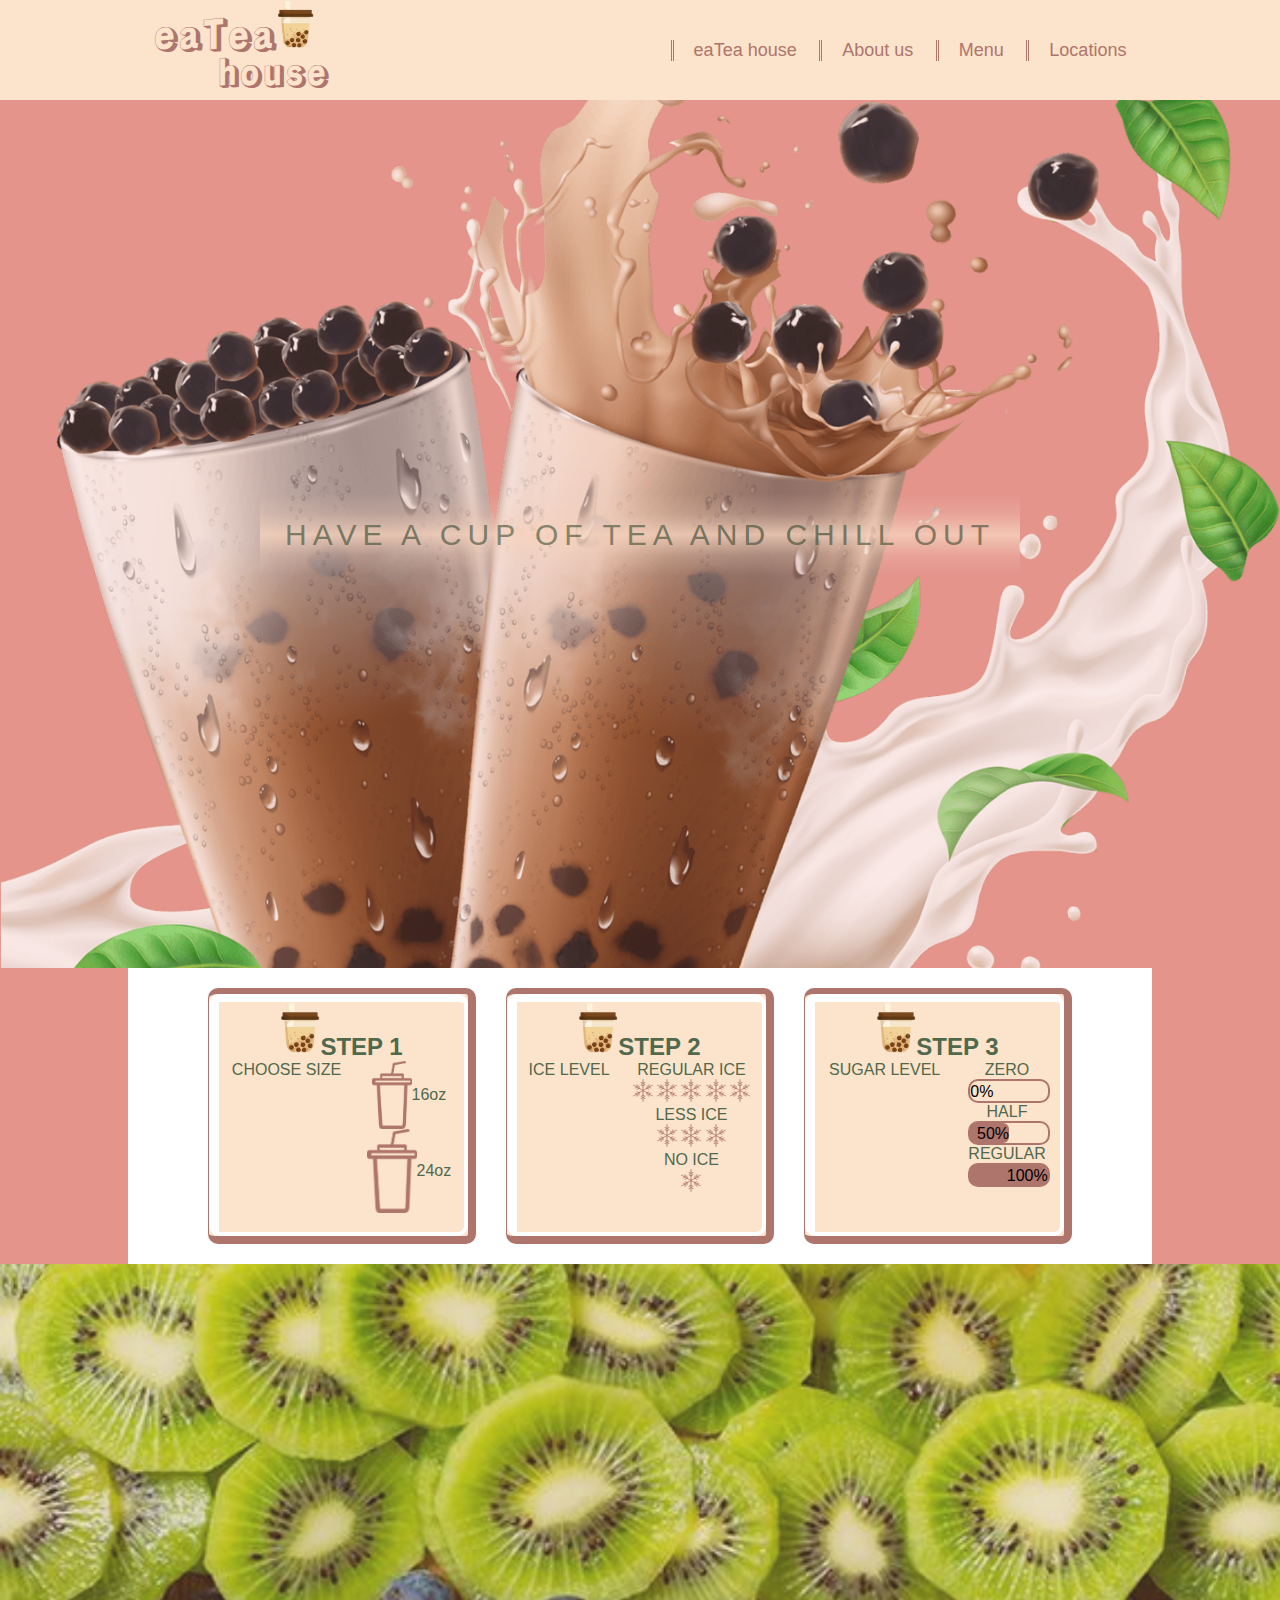
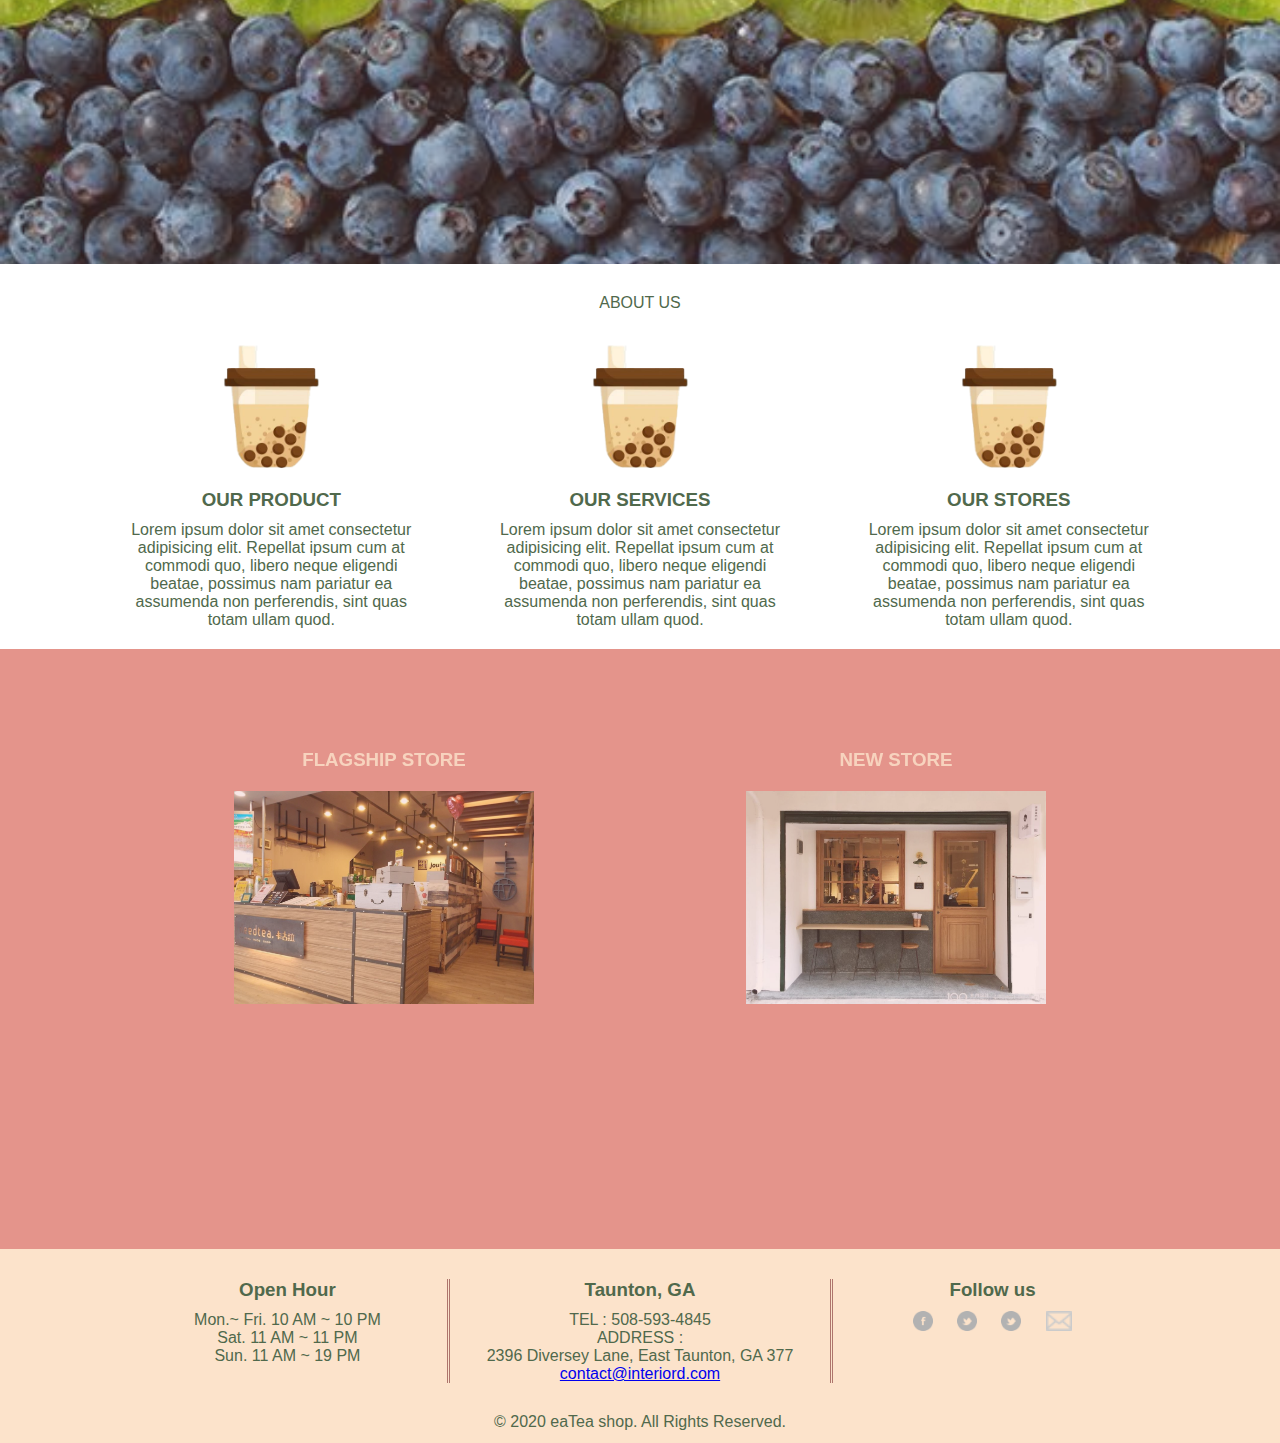
==== landing.html @ e385536c "relace index page with landing page" ====
<!DOCTYPE html>
<html lang="en">
<head>
    <meta charset="UTF-8">
    <meta http-equiv="X-UA-Compatible" content="IE=edge">
    <meta name="viewport" content="width=device-width, initial-scale=1.0">

    <link rel="stylesheet" href="assets/css/landing.css">

    <link rel="preconnect" href="https://fonts.googleapis.com">
    <link rel="preconnect" href="https://fonts.gstatic.com" crossorigin>
    <link href="https://fonts.googleapis.com/css2?family=Rampart+One&display=swap" rel="stylesheet">

    <title>Document</title>
</head>
<body>
    <header>

        <!-- top bar -->
        <div class="top-bar">
            <nav>
                <ul class="top-left-logo">
                    <li><a class="logo-text-eaTea">eaTea<img class="logo-img" height="50px" src="assets/img/12.png"></a></li> 
                    <li class="top-left-logo-btm"><a href="" class="logo-text-house"> house </a></li> 
               
                </ul>
                <ul class="top-right-content">
                    
                    <li><a href="#locations-section">Locations</a></li>
                    <li><a href="menu.html">Menu</a></li>
                    <li><a href="#about-section">About us</a></li>
                    <li><a href="">eaTea house</a></li>
                </ul>
            </nav>
        </div>  


        <!-- slide bar -->
        <input type="checkbox" id="check">
        <label for="check">
            <i class="fas fa-bars" id="btn"><img src="assets/img/slideBar-button.png" height="40px"></i>
            <i class="fas fa-times" id="cancel"></i>
        </label>

        <div class="sidebar">
        
            <ul>
                <li><a href=""><i class="fas fa-qrcode"></i></a></li>
                <li><a href=""><i class="fas fa-qrcode"></i>eaTea House</a></li>
                <li><a href=""><i class="fas fa-qrcode"></i>About us</a></li>
                <li><a href=""><i class="fas fa-link"></i>Menu</a></li>
                <li><a href=""><i class="fas fa-link"></i>Specials</a></li>
                <li><a href=""><i class="fas fa-stream"></i>Locations</a></li> 
                <div> 
                    <a href="http://facebook.com" target="_blank"><img class="fb" height="20px" src="assets/img/fb.png"></a>
                    <a href="http://twitter.com" target="_blank"><img class="ti" height="20px" src="assets/img/ti.png"></a>
                    <a href="http://instagram.com" target="_blank"><img class="ig" height="20px" src="assets/img/ti.png"></a>
                    <a href="mailto:someone@yoursite.com" id="mymail"><img class="ig" height="20px" src="assets/img/mymail.png"></a>
                </div>        
            </ul>

        </div>       



    </header>



<!-- Parallax -->

    <!-- Parallax --><!--background pic 1-->
    <div class="pic1"  >
        <div class="texting">
            <span class="texborder">
                Have A Cup Of Tea And Chill Out
            </span>
        </div>
    </div>


    <!-- Parallax --> <!--3 steps -->
    <section class="section section-style2 procedure">
         <!-- step1 -->
         
         <div class="step step1 step-outer-border">
         <div class="step-inner-border">
            <h2><img src="assets/img/12.png" alt="" width="40px">STEP 1</h2>

            <div class="step-content">
                <div class="step1-left">                 
                 <p>CHOOSE SIZE</p> 
                </div>

                <div class="step1-right">
                    <div class="step-right-inside small-size">
                        <div class="stuff">
                            <img src="assets/img/drinkSize.png" alt="" width="40px">
                            <p>16oz</p>
                        </div>
                    </div>

                    <div class="step-right-inside bigger-size">
                        <div class="stuff">
                        <img src="assets/img/drinkSize.png" alt="" width="50px">
                        <p>24oz</p>
                    </div>
                    </div>

                   

                </div>

            </div>
        </div>
        </div>

        <!-- step2  -->
        <div class="step step2 step-outer-border">
        <div class="step-inner-border">
            <h2><img src="assets/img/12.png" alt="" width="40px">STEP 2</h2> 

            <div class="step-content">
                <div class="step-left">
               
                    <p>ICE LEVEL</p> 
                 </div>
 
                 <div class="step-right">
                     <div class="regular-ice">
                         
                         <p>REGULAR ICE</p>
                     </div>
                     <div class="regular-snowflacks">
                         <img src="assets/img/snowFlacks.png" alt="" width="20px">
                         <img src="assets/img/snowFlacks.png" alt="" width="20px">
                         <img src="assets/img/snowFlacks.png" alt="" width="20px">
                         <img src="assets/img/snowFlacks.png" alt="" width="20px">
                         <img src="assets/img/snowFlacks.png" alt="" width="20px">
                     </div>
 
                     <div class="less-ice">
                         <p>LESS ICE</p>
                     </div>
                     <div class="less-snowflacks">
                        <img src="assets/img/snowFlacks.png" alt="" width="20px">
                        <img src="assets/img/snowFlacks.png" alt="" width="20px">
                        <img src="assets/img/snowFlacks.png" alt="" width="20px">
                         
                     </div>
 
                     <div class="no-ice">
                        
                         <p>NO ICE</p>
                     </div>
                     <div class="less-snowflacks">
                        <img src="assets/img/snowFlacks.png" alt="" width="20px">
                      
                     </div>
 
                 </div>
            
            </div>
        </div>    
        </div>

         <!-- step3  -->
         <div class="step step3 step-outer-border">
         <div class="step-inner-border">
        
            <h2><img src="assets/img/12.png" alt="" width="40px">STEP 3</h2> 

            <div class="step-content">    
                <div class="step-left">
                
                    <p>SUGAR LEVEL</p> 
                </div>

                <div class="step-right">
                    <div class="zero-sugar">
                        
                        <p>ZERO</p>
                    </div>
                    <div class="zero-sugar">
                
                        <div class="progress">
                            <div class="percent" style="width: 0%;">0%</div>
                        </div>
                    </div>

                    <div class="half-sugar">
                        <p>HALF</p>
                    </div>
                    <div class="less-snowflacks">
                        <div class="progress">
                            <div class="percent" style="width: 50%;">50%</div>
                        </div>
                       
                        
                    </div>

                    <div class="regular-sugar">
                       
                        <p>REGULAR</p>
                    </div>
                    <div class="less-snowflacks">
                        <div class="progress">
                            <div class="percent" style="width: 100%;">100%</div>
                        </div>  
                     
                    </div>

                </div>

            
            </div> 
        </div> 
        </div>
        
    
    
    </section>


    <!-- Parallax --><!--background pic 3-->

    <div class="pic3">
        
        
    </div>


    <!-- Parallax --><!-- about-->    
    
    <section class="section section-about" id="about-section" >
        <p class="about-title">ABOUT US</p>
        <div class="about" >
           
            
            <div class="about-content about-product">
                <img src="assets/img/12.png" alt="" width="100px">
                <h3>OUR PRODUCT</h3>
                <p>Lorem ipsum dolor sit amet consectetur adipisicing elit. Repellat ipsum cum at commodi quo, libero neque eligendi beatae, possimus nam pariatur ea assumenda non perferendis, sint quas totam ullam quod.</p>
            </div>

            <div class="about-content about-service">
                <img src="assets/img/12.png" alt="" width="100px">
                <h3>OUR SERVICES</h3>
                <p>Lorem ipsum dolor sit amet consectetur adipisicing elit. Repellat ipsum cum at commodi quo, libero neque eligendi beatae, possimus nam pariatur ea assumenda non perferendis, sint quas totam ullam quod.</p>
            </div>

            <div class="about-content about-store">
                <img src="assets/img/12.png" alt="" width="100px">
                <h3>OUR STORES</h3>
                <p>Lorem ipsum dolor sit amet consectetur adipisicing elit. Repellat ipsum cum at commodi quo, libero neque eligendi beatae, possimus nam pariatur ea assumenda non perferendis, sint quas totam ullam quod.</p>
            </div>
           
        </div>
    
        
       
        
        
    </section>



    <!-- Parallax --><!--background pic 2-->
    
    <div class="pic2" id="locations-section">    
        <div class="flipping">
            <ul class="panels">  
                <li>
                    <h3>FLAGSHIP STORE</h3>
                    <div class="front store1">
                        <img src="assets/img/13.jpg" alt="" width="300px">
                             
                    </div>
        
                    <div class="back" >
                        <iframe class="map" src="https://www.google.com/maps/embed?pb=!1m18!1m12!1m3!1d157458.7997711635!2d4.375688153410772!3d51.928595371924494!2m3!1f0!2f0!3f0!3m2!1i1024!2i768!4f13.1!3m3!1m2!1s0x47c5b7605f54c47d%3A0x5229bbac955e4b85!2z6I236Jit6bm_54m55Li5!5e0!3m2!1szh-TW!2stw!4v1619775233866!5m2!1szh-TW!2stw" width="80%" height="300" style="border:0;" allowfullscreen="" loading="lazy"></iframe>
		                <h5 class="address">No. ˇ340-9, Dunhua N. Rd., Songshan Dist., Taipei City, 231 , Taiwan (R.O.C.)</h5>         
                   </div>
                </li>
        
                <li>
                    <h3>NEW STORE</h3>
                    <div class="front store2">
                        <img src="assets/img/14.jpg" alt="" width="300px">
                    </div>
                    <div class="back" >
                        <iframe class="map" src="https://www.google.com/maps/embed?pb=!1m18!1m12!1m3!1d157458.7997711635!2d4.375688153410772!3d51.928595371924494!2m3!1f0!2f0!3f0!3m2!1i1024!2i768!4f13.1!3m3!1m2!1s0x47c5b7605f54c47d%3A0x5229bbac955e4b85!2z6I236Jit6bm_54m55Li5!5e0!3m2!1szh-TW!2stw!4v1619775233866!5m2!1szh-TW!2stw" width="80%" height="300" style="border:0;" allowfullscreen="" loading="lazy"></iframe>
		                <h5 class="address">No. ˇ340-9, Dunhua N. Rd., Songshan Dist., Taipei City, 231 , Taiwan (R.O.C.)</h5>         
                   
                    </div>
                </li>
        
            </ul>
        </div>       
    </div>


    <!-- Parallax --><!--footer-->
    <footer>
        <!-- Parallax --><!--footer--><!--info-->
        <section class="info-section">
            <div class="info-content">          
                <div class="info-content-1-of-3 open-hour">
                    <h3>Open Hour</h3>
                    <p>Mon.~ Fri. 10 AM ~ 10 PM</p>
                    <p>Sat. 11 AM ~ 11 PM</p>
                    <p>Sun. 11 AM ~ 19 PM</p>
                </div>
        
                <div class="info-content-1-of-3 address">
                    <h3>Taunton, GA</h3>
                    <p>TEL : 508-593-4845</p>
                    <p>ADDRESS : </p>
                    <p>2396 Diversey Lane, East Taunton, GA 377</p>
                    <a href="mailto:contact@interiord.com" id="mymail">contact@interiord.com</a>
                </div>
        
                <div class="info-content-1-of-3 follow-us">
                    <h3>Follow us</h3>
                    <div class="details">
                        <a href="http://facebook.com" target="_blank"><img class="fb" height="20px" src="assets/img/fb.png"></a>
                    <a href="http://twitter.com" target="_blank"><img class="ti" height="20px" src="assets/img/ti.png"></a>
                    <a href="http://instagram.com" target="_blank"><img class="ig" height="20px" src="assets/img/ti.png"></a>
                    <a href="mailto:someone@yoursite.com" id="mymail"><img class="ig" height="20px" src="assets/img/mymail.png"></a>
                    </div>
                </div>
            </div>
        </section>
    
         <!-- Parallax --><!--footer--><!-- copyRight -->
        <div class="copyRight-message">
                <p>
                    © 2020  eaTea shop. All Rights Reserved.
                </p>
            </div>
    </footer>



 
   
    
</body>




</html>
---- assets/css/landing.css ----
*{
    margin: 0;
    padding: 0;
    list-style: none;
    font-family: Verdana, Geneva, Tahoma, sans-serif;
    


}

body{
    height: 1000px;
    background-color:#e4948b; 
    color: #50694c;
}


/* logo */

.top-left-logo{ 
    display: flex;
    flex-direction: column;
    align-items: center;
   
}
.logo-text-house, .logo-text-eaTea{
    font-family: 'Rampart One', cursive;
    /* background-color: #ae756c; */
    color: #fce3cb;
    font-size: 36px;
}
.logo-text-eaTea{
    font-size: 40px;
}
.top-left-logo-btm{
    margin-top: -18px;
    position: relative;
    left: 40px;
}
  
/* END -- logo */




/* #fce3cb	(252,227,203)
#e4948b	(228,148,139)
#ae756c	(174,117,108)
#98ad6f	(152,173,111)
#50694c	(80,105,76)  dark green*/






/* top bar */


/* Normal */
.top-right-content li{
    float:right;

    margin-left: 2%;
    
}

.top-right-content::after{
    content: "";
    display: block;
    clear: both;
}

.top-left-logo{
    float:left;
}



.top-bar{ 
    background-color: #fce3cb;

    height: 100px;
    
    box-sizing: border-box;

    position: fixed;
	top: 0;
    width: 100%;
    z-index: 1;
   
}

.top-bar .top-left-logo{ 
    margin-left: 12%;
}

.top-bar .top-right-content{
    margin-right: 12%;
}

.top-right-content li a, .top-left-logo li a{
    text-decoration: none;
    color: #ae756c;
}


  
nav ul{
    list-style-type: none;
    
} 

nav .top-right-content li{
    margin-top: 40px;
    border-left:double #ae756c;
}
  

nav .top-right-content a{
    text-decoration: none;
    font-size: 18px;
    color: #ae756c;
    display: block;
    padding-left: 20px;
   
    
}


  
nav a:hover{
    /* background-color: #ae756c; */
    color:#e4948b;
}

    



/* Tablet */
@media (min-width: 770px) and (max-width: 1239px){
    .top-right-content li a{       
        display: none;  
    }
}


/* Smartphone */
@media (max-width: 769px){

}

/* END -- top bar */









/* slide bar */

/* Normal */
@media (min-width: 1240px) {
    .sidebar ul li a{       
        display: none;  
    }
}


/* Tablet */
@media (min-width: 770px) and (max-width: 1239px){


    .sidebar{ 
        position: fixed;
        right: -250px;
        width: 250px;
        height: 100%;
        background:  #50694c;
        transition: all .5s ease;
        z-index: 11;
         
    }
    
    
    .sidebar ul li a{
        display: block;
        height: 50px;
        width: 100%;
        line-height: 25px;
        font-size: 18px;
        color:#fce3cb;
        text-decoration: none;
        padding-top: 10px;
        padding-left: 40px;
        box-sizing: border-box;
        border-top: 1px solid rgba(255, 255, 255,0.1);
        border-bottom:1px solid black;
        transition: .4s;
    
    }
    
    .sidebar ul div{  
        padding: 20px 20% 0 20%;
        display: flex;
        justify-content: space-around;
    }
    
    
    .sidebar ul li:hover a{
        padding-left: 50px;
    }
    
    .sidebar ul a i{
        margin-right: 16px ;
    }
    
    #check{
        display: none;
    }
    
    label #btn, label #cancel{
        position: absolute;
        cursor: pointer;
        /* background: #98ad6f; */
        border-radius: 3px;
    }

    label #cancel{
        background: #98ad6f;
    }
    
    label #btn{
        right: 260px;
        top: 25px;
        font-size: 35px;
        color: white ;
        padding: 6px 12px;
        transition: all .5s;
    
        position: fixed;
        z-index: 11;
    
    }
    
    label #cancel{
        z-index: 1111;
        /* right:  -195px;    relaced with display: none */
        display: none;
        top: 17px;
        font-size: 30px;
        color: teal;
        padding: 4px 9px;
        transition: all .5s ease;
    }
    
    /* set value for .sidebar which is beneath #check in the html */
    #check:checked ~ .sidebar{
        right: 0;
    }
    
    #check:checked ~ label #btn{
        /* right: -250px; */
        opacity:0;
        pointer-events: none;
    }
    
    #check:checked ~ label #cancel{
        right: 0px;
        display: unset;   /* offset aboce setting -display: none */
    
    }
}





/* Smartphone */
@media (max-width: 769px){
    /* same as Tablet  */
}


/* END -- slide bar */









/* Parallax  */

.pic1{

    height: 100vh;
    background: url("../img/1.png") no-repeat center center/cover;
    /* background-color: rgba(255, 255, 255, 0.7); */
    /* min-height: 100%; */
    
  }
  
  .pic2{
    height: 600px;
    background: url("../img/fruit-wallpaper.jpeg") no-repeat center center/cover;
    /* transform: scaleY(-1); */
  }
  
  .pic3{
    height: 600px;
    background: url("../img/fruit-wallpaper.jpeg") no-repeat center center/cover;
    /* transform: scaleY(-1); */
  }
  
  .pic1 , .pic2, .pic3{
    position: relative;
    background-position: center;
    opacity: 0.8;
    background-attachment: fixed;
    background-position: center top; 
    
  }



  .section{
    text-align: center;
    padding: 20px 50px;
    color: #50694c	;
  }



 

.section-style2{
  
    background-color:#fce3cb;
   
    
  }
  
  .texting{
    position: absolute;
    width: 100%;
    top: 50%;
    text-align: center;
    color: red;
    letter-spacing: 6px;
    text-transform: uppercase;
    font-size: 30px;
  
  }
  
  
  .texting .texborder{
    
    color: #50694c;
    opacity: .80;
    padding: 25px;
    background:
          /* top, transparent black, faked with gradient */ 
          linear-gradient(
            rgba(252, 227, 203, 0), 
            rgba(252, 227, 203, 0.3), 
            rgba(252, 227, 203, 1),
            rgba(252,227,203, 0.3),
            rgba(252,227,203, 0)
          ),
          url('../img/back-customers.jpg') bottom;
      background-size: cover;
      /* filter: brightness(80%); */
  
  }




/* How to order - 3 stpes */
.procedure{
    margin-left: 10%;
    margin-right: 10%;
    display: flex;
    justify-content: space-evenly;
    background-color: #e4948b;
    background-color: white;
  }

  .step{ 
    
    width: 28%;
    border: 1px;
    border-style: double;
    border-color: #ae756c;
    border-width: 3px;
    border-radius: 10px; 
    background-color: #fce3cb;

  }

.step-outer-border{

    border: #ae756c solid;
    border-width: 6px 8px 8px 1px;
}

.step-inner-border{
    border-radius: 10px; 
    border:  white solid;
    border-width: 8px 4px 4px 10px;
    height: 230px; 
}


.step-content{
    width: 100%;
    display: flex;
    justify-content: space-around;
    flex-wrap: wrap;
}  

  
  .step-right-inside{
    
    display: flex;
    flex-direction: row;
    align-items: center;
    justify-content: space-around;

  }

  .stuff{
    display: flex;
    flex-direction: row;
    align-items: center;
  }



  /* sugar bar */
.progress{
    width: 100%;
    height: 20px;
    border-radius: 10px;
    border: 2px solid #ae756c;
    text-align: center;
    line-height: 22px;
}

.progress .percent{
    height: 20px;
    text-align: right;
    border-radius: 6px;
    border-right: 2px;
    background-color: #ae756c;
    color: #fce3cb;
    color: black;
  
}

/* Smartphone -steps */
@media (max-width: 769px){
    .procedure{
        display: unset;
    }
    .section{
        padding: 0;
    }
    .step{
        
        width: 50%;
        margin: auto;

        padding-top: 10px;
        padding-bottom: 30px;
        margin-bottom: 50px;
       
    }
    
}







  /* about */
  .section-about{ 
    /* background-color: rgba(228, 148, 139, 1)	; */
    background-color: white	; 
    padding-top: 30px; 
 }
 
 .about-title{
     margin-bottom: 30px;
 }
 .about{
   display: flex;
   flex-direction: row;
   justify-content: space-evenly;
 }
 
 .about-content{
   width: 25%;
   /* flex: 1 1 0; */
 }
 
 .about-content h3{
   margin-top: 10px;
   margin-bottom: 10px;
 }



 /* Smartphone -about */
@media (max-width: 769px){
    .about{
        display: unset;
    }
    .about-content{
        width: 50%;
        margin: auto;
    }
    
}
/* END-about */





/* locations---flipping */

.flipping{
    padding: 100px 10%;
  }
  
  .panels h3{
    text-align: center;
    margin-bottom: 20px;
    color: #fce3cb;
    /* background-color: #e4948b; */
  }
  
  .flipping .back{
    background-color: rgba(228, 148, 139,0.5);
    
   
  }
  
  .flipping .map{
    margin-top: 20px;
  }
  
  
  
  
  .panels li{
  position: relative;
  width: 50%;
  margin:0;
  display: block;
  box-sizing: border-box;
  float: left;
  }
  
  .panels li div{ 
    width: 100%;
    height: 400px;
    text-align: center;
    text-transform: uppercase;
    cursor: pointer;
  }
  
  .panels div.back{
     transform: rotateY(90deg);
  }
  
  .panels div.front{
      position: absolute;
      
  }
  
  
   /* flipping animation */
  
   .panels li:hover div.front{
    animation: twirl 0.2s ease-in forwards;  
  }
  
  .panels li:hover div.back{
  animation: twirl 0.2s ease-in forwards reverse;  
  }
  
  
  @keyframes twirl{
     0%{transform: rotateY(0deg)}
     100%{transform: rotateY(90deg)}
  }

 /* END -locations */





 

/* footer */

/* section - info*/

.info-section{
    background-color:#fce3cb;
}
.info-content{
    

    margin-left: 10%;
    margin-right: 10%;

    display: flex;
    flex-direction: row;
    justify-content: space-around;

    
}
.info-content-1-of-3{
    width: 33%;

    display: flex;
    flex-direction: column;
    align-items: center;
    flex-wrap: wrap;

    background-color: #fce3cb;
    margin:30px 0;
   
    
}

.open-hour{
    /* background-image: linear-gradient(90deg,#e4948b 5%,#fce3cb 10%); */
    border-right: double rgb(174, 117, 108);
    /* flex:10 0 33%; */
   
}
.address{
    background: #fce3cb ; 
    padding-left: 3%;
    padding-right: 3%;
    /* flex: 30 0 33%; */
}
.follow-us{
    /* background-image: linear-gradient(90deg,#fce3cb,#e4948b); */
    border-left: double #ae756c;
    /* flex:10 0 33%; */
}


.info-content-1-of-3 h3{
    text-align: center;
    margin-bottom: 10px;
}
.details{
    display: flex;
    width: 50%;
    justify-content: space-between;
}


/* Smartphone */
@media (max-width: 769px){
    .info-content{
        display: unset;
    }
    .info-content-1-of-3{
        width: 100%;

        margin:unset;
        margin-bottom: 20px;
        padding: 20px;
    
        border-top: 1px solid white;
        border-bottom:1px solid rgb(174, 117, 108);


        /* center */
        margin-left: 50%;
        transform: translate(-50%,0);

   
    }
   
    .info-content-1-of-3 h3{
        text-align: center;
    
    }

    .open-hour{
        /* background-image: linear-gradient(180deg,#fce3cb, white 30%,#fce3cb ); */
        border-right: unset;
       
        /* flex:10 0 33%; */
       
    }
    .address{
        background: #fce3cb ; 
        padding-left: 3%;
        padding-right: 3%;
        /* flex: 30 0 33%; */
    }
    .follow-us{
        /* background-image: linear-gradient(90deg,#fce3cb,#e4948b); */
        border-left:unset;
        /* flex:10 0 33%; */
    }
    
}


/* END of - info*/
/* END -- Parallax  */


  
  
.copyRight-message{
    height: 30px;
    background-color: #fce3cb;
    text-align: center;
    margin: auto;
    
    
} 

/* END -- footer  */
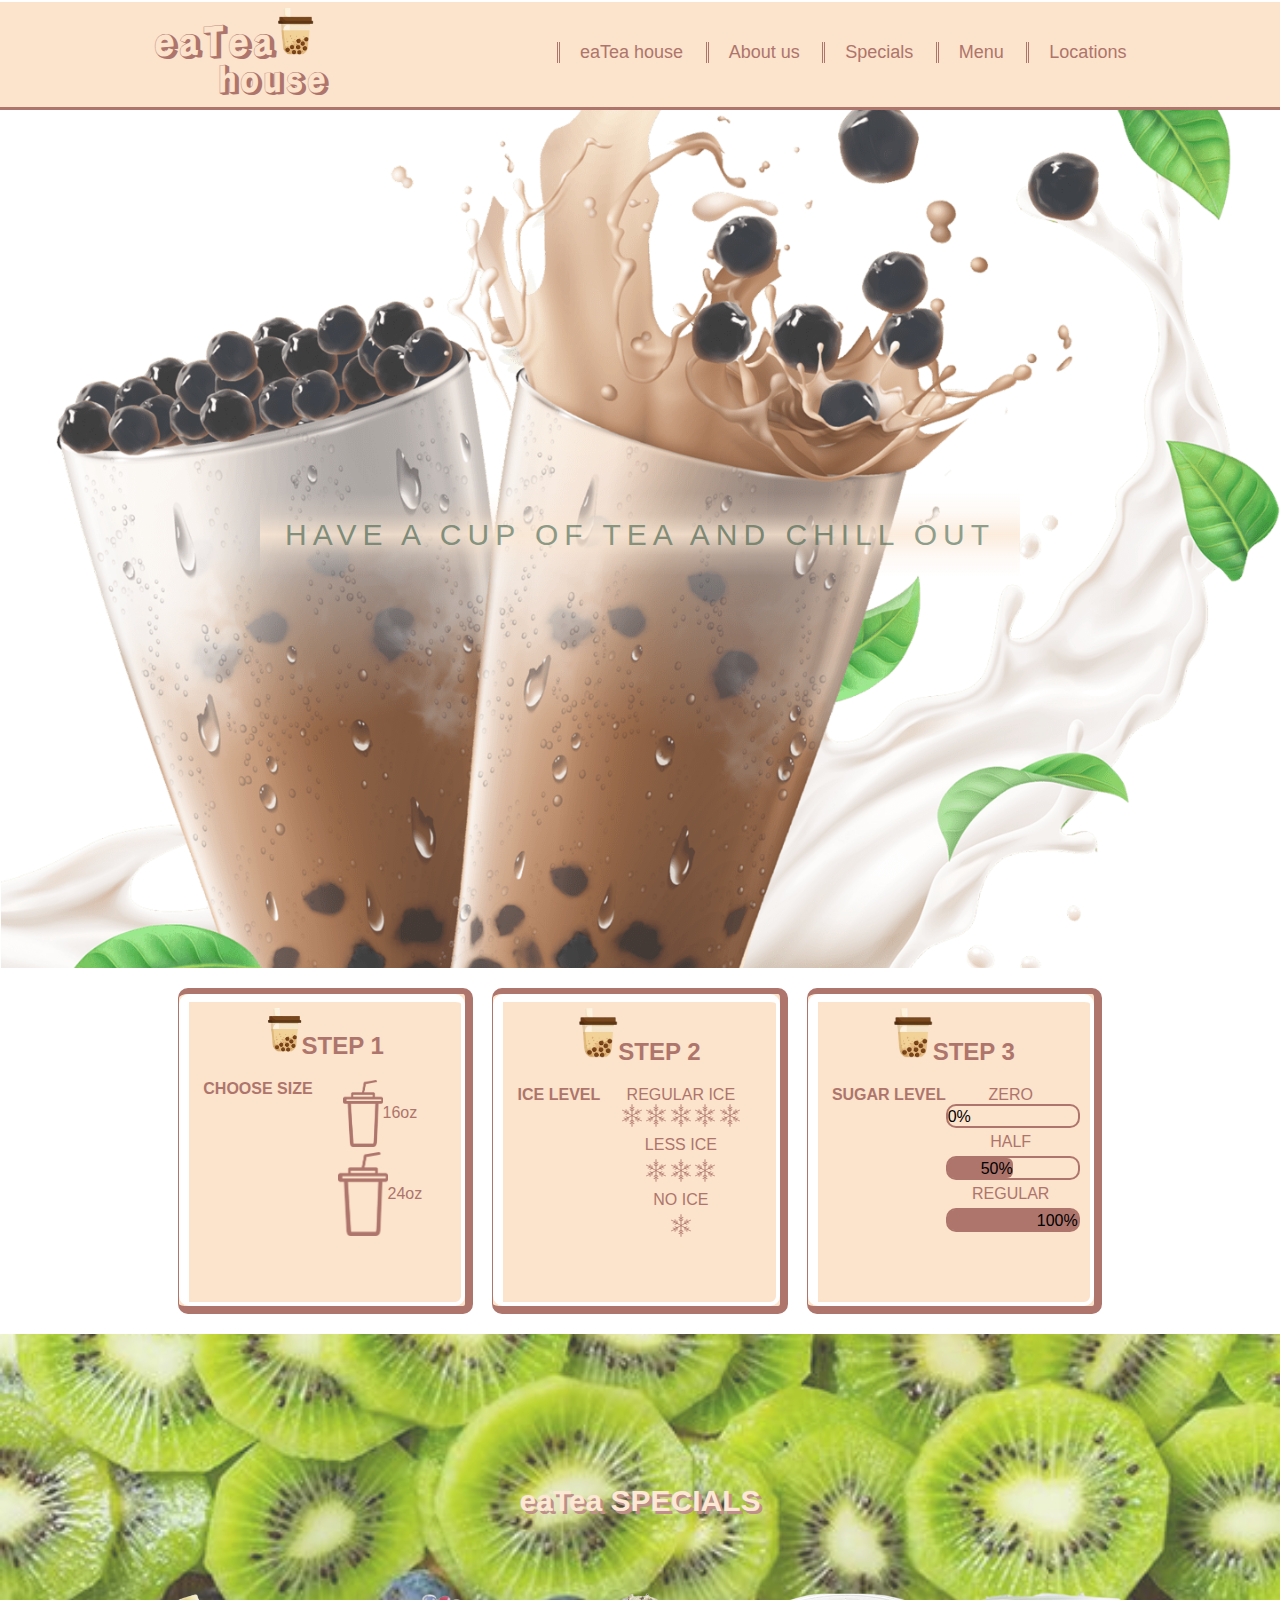
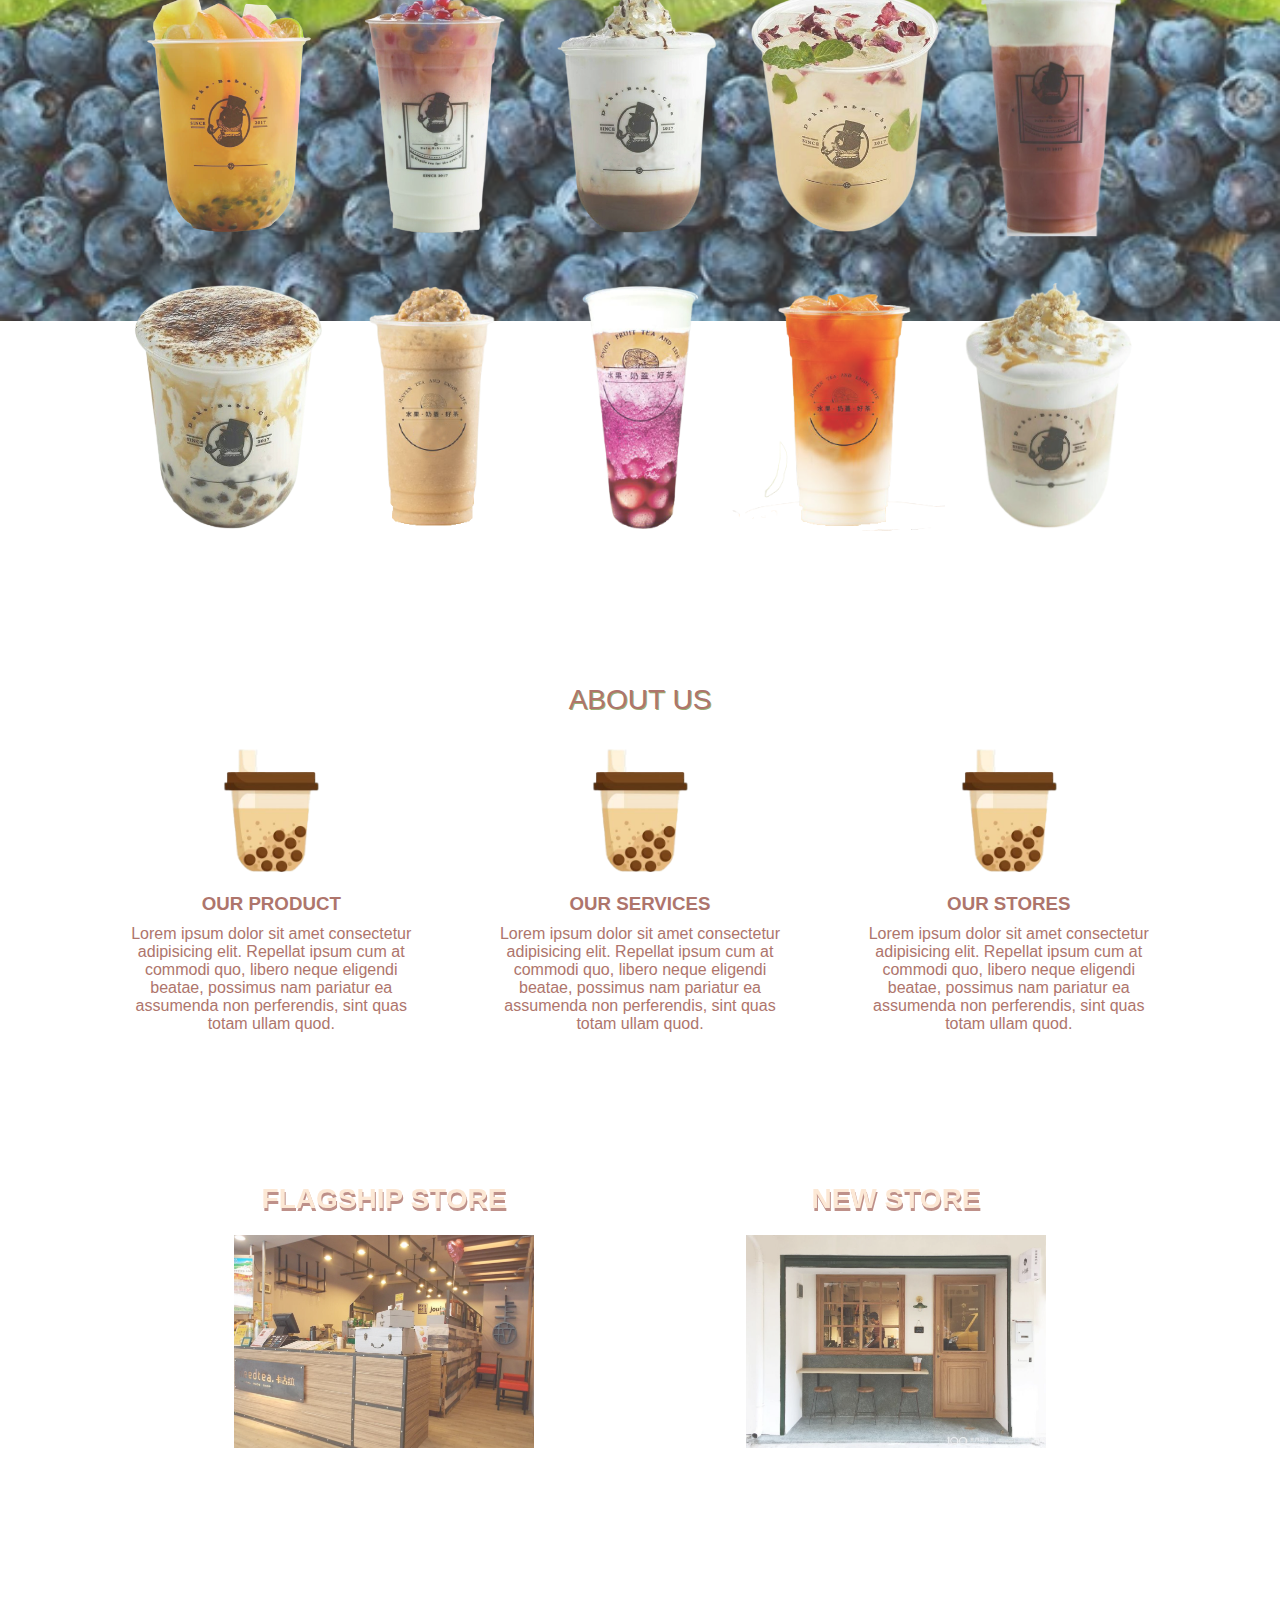
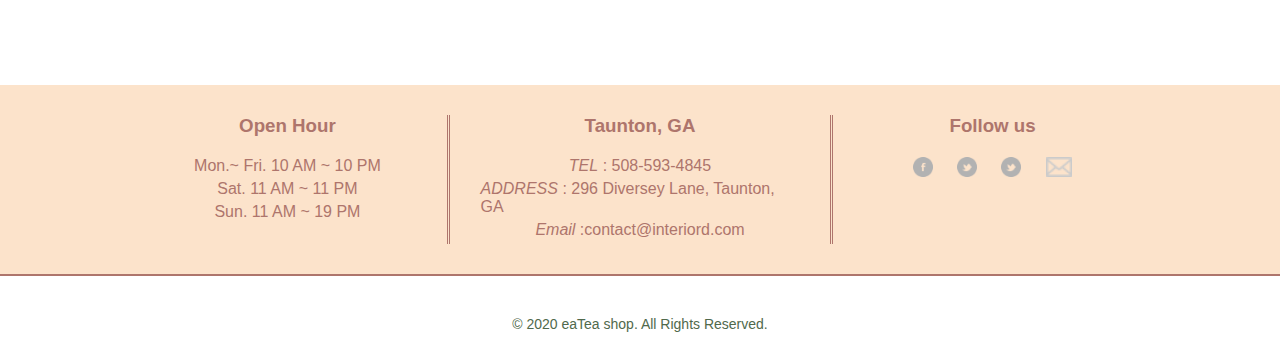
==== commit bdf20dce: "revised menu and special page" ====
--- a/landing.html
+++ b/landing.html
@@ -28,6 +28,7 @@
                     
                     <li><a href="#locations-section">Locations</a></li>
                     <li><a href="menu.html">Menu</a></li>
+                    <li><a href="special.html">Specials</a></li>
                     <li><a href="#about-section">About us</a></li>
                     <li><a href="">eaTea house</a></li>
                 </ul>
@@ -46,13 +47,13 @@
         
             <ul>
                 <li><a href=""><i class="fas fa-qrcode"></i></a></li>
-                <li><a href=""><i class="fas fa-qrcode"></i>eaTea House</a></li>
-                <li><a href=""><i class="fas fa-qrcode"></i>About us</a></li>
-                <li><a href=""><i class="fas fa-link"></i>Menu</a></li>
-                <li><a href=""><i class="fas fa-link"></i>Specials</a></li>
-                <li><a href=""><i class="fas fa-stream"></i>Locations</a></li> 
+                <li><a href="landing.html"><i class="fas fa-qrcode"></i>eaTea House</a></li>
+                <li><a href="#about-section"><i class="fas fa-qrcode"></i>About us</a></li>
+                <li><a href="menu.html"><i class="fas fa-link"></i>Menu</a></li>
+                <li><a href="special.html"><i class="fas fa-link"></i>Specials</a></li>
+                <li><a href="#locations-section"><i class="fas fa-stream"></i>Locations</a></li> 
                 <div> 
-                    <a href="http://facebook.com" target="_blank"><img class="fb" height="20px" src="assets/img/fb.png"></a>
+                    <a href="https://www.facebook.com/pages/create/?ref_type=site_footer" target="_blank"><img class="fb" height="20px" src="assets/img/fb.png"></a>
                     <a href="http://twitter.com" target="_blank"><img class="ti" height="20px" src="assets/img/ti.png"></a>
                     <a href="http://instagram.com" target="_blank"><img class="ig" height="20px" src="assets/img/ti.png"></a>
                     <a href="mailto:someone@yoursite.com" id="mymail"><img class="ig" height="20px" src="assets/img/mymail.png"></a>
@@ -85,14 +86,14 @@
          
          <div class="step step1 step-outer-border">
          <div class="step-inner-border">
-            <h2><img src="assets/img/12.png" alt="" width="40px">STEP 1</h2>
+            <h2><img src="assets/img/12.png" alt="" width="35px">STEP 1</h2>
 
             <div class="step-content">
-                <div class="step1-left">                 
-                 <p>CHOOSE SIZE</p> 
-                </div>
-
-                <div class="step1-right">
+                <div class="step-left">                 
+                 <h4>CHOOSE SIZE</h4> 
+                </div>
+
+                <div class="step-right">
                     <div class="step-right-inside small-size">
                         <div class="stuff">
                             <img src="assets/img/drinkSize.png" alt="" width="40px">
@@ -123,7 +124,7 @@
             <div class="step-content">
                 <div class="step-left">
                
-                    <p>ICE LEVEL</p> 
+                    <h4>ICE LEVEL</h4> 
                  </div>
  
                  <div class="step-right">
@@ -173,7 +174,7 @@
             <div class="step-content">    
                 <div class="step-left">
                 
-                    <p>SUGAR LEVEL</p> 
+                    <h4>SUGAR LEVEL</h4> 
                 </div>
 
                 <div class="step-right">
@@ -222,11 +223,52 @@
     </section>
 
 
-    <!-- Parallax --><!--background pic 3-->
-
-    <div class="pic3">
-        
-        
+    <!-- Parallax --><!--background pic 2-->
+    
+     <div class="pic2" id="special-section"> 
+        <h3 class="special-title">eaTea SPECIALS</h3>
+        <div class="special" >  
+            <div class="special-photo">
+                <img src="assets/img/drink1.png" alt="" width="200px">
+            </div>
+
+            <div class="special-photo">
+                <img src="assets/img/drink2.png" alt="" width="200px">
+            </div>
+
+            <div class="special-photo">
+                <img src="assets/img/drink3.png" alt="" width="200px">
+            </div>
+
+            <div class="special-photo">
+                <img src="assets/img/drink4.png" alt="" width="200px">
+            </div>
+
+            <div class="special-photo">
+                <img src="assets/img/drink5.png" alt="" width="200px">
+            </div>
+
+            <div class="special-photo">
+                <img src="assets/img/drink6.png" alt="" width="200px">
+            </div>
+
+            <div class="special-photo">
+                <img src="assets/img/drink7.png" alt="" width="200px">
+            </div>
+
+            <div class="special-photo">
+                <img src="assets/img/drink8.png" alt="" width="200px">
+            </div>
+
+            <div class="special-photo">
+                <img src="assets/img/drink9.png" alt="" width="200px">
+            </div>
+
+            <div class="special-photo">
+                <img src="assets/img/drink10.png" alt="" width="200px">
+            </div>
+           
+        </div>
     </div>
 
 
@@ -265,9 +307,9 @@
 
 
 
-    <!-- Parallax --><!--background pic 2-->
-    
-    <div class="pic2" id="locations-section">    
+    <!-- Parallax --><!--background pic 3-->
+    
+    <div class="pic3" id="locations-section">    
         <div class="flipping">
             <ul class="panels">  
                 <li>
@@ -314,10 +356,9 @@
         
                 <div class="info-content-1-of-3 address">
                     <h3>Taunton, GA</h3>
-                    <p>TEL : 508-593-4845</p>
-                    <p>ADDRESS : </p>
-                    <p>2396 Diversey Lane, East Taunton, GA 377</p>
-                    <a href="mailto:contact@interiord.com" id="mymail">contact@interiord.com</a>
+                    <p><i>TEL</i> : 508-593-4845</p>
+                    <p> <i>ADDRESS</i> : 296 Diversey Lane, Taunton, GA</p>
+                    <p><i>Email</i> :<a href="mailto:contact@interiord.com" id="mymail">contact@interiord.com</a> </p>
                 </div>
         
                 <div class="info-content-1-of-3 follow-us">
--- a/assets/css/landing.css
+++ b/assets/css/landing.css
@@ -11,7 +11,9 @@
 body{
     height: 1000px;
     background-color:#e4948b; 
-    color: #50694c;
+    background-color:white; 
+   
+    color: #ae756c;
 }
 
 
@@ -79,8 +81,11 @@
 
 .top-bar{ 
     background-color: #fce3cb;
-
-    height: 100px;
+    /* background-color: #50694c; */
+    border-top: 2px solid white;
+    border-bottom:3px solid rgb(174, 117, 108);
+
+    height: 110px;
     
     box-sizing: border-box;
 
@@ -88,11 +93,13 @@
 	top: 0;
     width: 100%;
     z-index: 1;
+
    
 }
 
 .top-bar .top-left-logo{ 
     margin-left: 12%;
+    margin-top: 5px;
 }
 
 .top-bar .top-right-content{
@@ -102,7 +109,11 @@
 .top-right-content li a, .top-left-logo li a{
     text-decoration: none;
     color: #ae756c;
-}
+    /* color: #fce3cb; */
+
+    
+}
+
 
 
   
@@ -148,7 +159,10 @@
 
 /* Smartphone */
 @media (max-width: 769px){
-
+    .top-right-content li a{       
+        display: none;  
+    }
+    
 }
 
 /* END -- top bar */
@@ -171,8 +185,9 @@
 }
 
 
-/* Tablet */
-@media (min-width: 770px) and (max-width: 1239px){
+/* Tablet (min-width: 770px) and (max-width: 1239px) */
+/* Smartphone   (max-width 769px)*/
+@media (max-width: 1239px){
 
 
     .sidebar{ 
@@ -180,9 +195,12 @@
         right: -250px;
         width: 250px;
         height: 100%;
-        background:  #50694c;
+        /* background:  #50694c; */
+        background: #ae746b;
         transition: all .5s ease;
         z-index: 11;
+
+        border-left: 1px solid #e4948b;
          
     }
     
@@ -198,8 +216,10 @@
         padding-top: 10px;
         padding-left: 40px;
         box-sizing: border-box;
-        border-top: 1px solid rgba(255, 255, 255,0.1);
-        border-bottom:1px solid black;
+        border-bottom:1px solid rgba(0,0,0,0.8);
+        border-top: 1px solid rgb(228,148,139);
+        
+        
         transition: .4s;
     
     }
@@ -231,11 +251,12 @@
     }
 
     label #cancel{
-        background: #98ad6f;
+        /* background: #98ad6f; */
+        background: #fce3cb;
     }
     
     label #btn{
-        right: 260px;
+        right: 15%;
         top: 25px;
         font-size: 35px;
         color: white ;
@@ -279,16 +300,21 @@
 
 
 
-
-/* Smartphone */
-@media (max-width: 769px){
-    /* same as Tablet  */
-}
-
-
 /* END -- slide bar */
-
-
+/* END -- header */
+
+
+
+
+
+/* font */
+
+/* .panels h3  .special-title .about-title{
+    text-align: center;
+    color: #fce3cb;
+    text-shadow: 1px 3px #ae756c;
+    font-size: 28px;
+} */
 
 
 
@@ -308,7 +334,7 @@
   }
   
   .pic2{
-    height: 600px;
+    height: 900px;
     background: url("../img/fruit-wallpaper.jpeg") no-repeat center center/cover;
     /* transform: scaleY(-1); */
   }
@@ -333,7 +359,7 @@
   .section{
     text-align: center;
     padding: 20px 50px;
-    color: #50694c	;
+   
   }
 
 
@@ -388,14 +414,17 @@
     margin-left: 10%;
     margin-right: 10%;
     display: flex;
-    justify-content: space-evenly;
+    justify-content: space-between;
     background-color: #e4948b;
     background-color: white;
+
+    
+   
   }
 
   .step{ 
     
-    width: 28%;
+    width: 31%;
     border: 1px;
     border-style: double;
     border-color: #ae756c;
@@ -409,13 +438,21 @@
 
     border: #ae756c solid;
     border-width: 6px 8px 8px 1px;
+
+    
 }
 
 .step-inner-border{
+    
     border-radius: 10px; 
     border:  white solid;
     border-width: 8px 4px 4px 10px;
-    height: 230px; 
+    height: 300px; 
+
+    padding-left: 5%;
+    padding-right: 5%;
+
+    
 }
 
 
@@ -424,7 +461,16 @@
     display: flex;
     justify-content: space-around;
     flex-wrap: wrap;
+
+    margin-top: 20px;
+
+    
+
 }  
+
+.step-right{
+    flex-grow: 1.5;
+}
 
   
   .step-right-inside{
@@ -434,6 +480,8 @@
     align-items: center;
     justify-content: space-around;
 
+    flex-wrap: nowrap;
+
   }
 
   .stuff{
@@ -441,6 +489,22 @@
     flex-direction: row;
     align-items: center;
   }
+
+  .step-right .bigger-size,  
+  .step-right .less-ice, .step-right .no-ice,
+  .step-right .half-sugar, .step-right .regular-sugar{
+      margin-top: 5px;
+      margin-bottom: 5px;
+  }
+
+  .step-left h4{
+      margin-bottom: 10px;
+  }
+
+  .step h2{
+      margin-top: 5px;
+  }
+
 
 
 
@@ -469,6 +533,7 @@
 @media (max-width: 769px){
     .procedure{
         display: unset;
+        
     }
     .section{
         padding: 0;
@@ -477,16 +542,70 @@
         
         width: 50%;
         margin: auto;
-
-        padding-top: 10px;
-        padding-bottom: 30px;
         margin-bottom: 50px;
        
     }
-    
-}
-
-
+   
+
+}
+
+/* END of step */
+
+
+
+
+
+
+
+
+
+/* special section */
+
+
+.special-title {
+    text-align: center;
+    margin-bottom: 50px;
+    color: #fce3cb;
+    /* background-color: #e4948b; */
+    text-shadow: 3px 3px #ae756c;
+    /* text-shadow: 1px 3px #98ad6f; */
+    font-size: 30px; 
+
+    padding-top: 150px;
+    
+        
+      
+}
+
+.special{
+    margin-right: 10%;
+    margin-left: 10%;
+    display: flex;
+    justify-content: space-around;
+    flex-wrap: wrap;
+
+}
+.special .special-photo{
+    margin: 20px 0;
+}
+
+
+/* Tablet */ 
+@media (min-width: 770px) and (max-width: 1239px){
+    .pic2{
+        height: 1500px;
+    }
+}
+
+
+ /* Smartphone */
+ @media (max-width: 769px){
+    .pic2{
+        height: 1800px;
+    }
+}
+
+/* END of special-section */
 
 
 
@@ -496,11 +615,21 @@
   .section-about{ 
     /* background-color: rgba(228, 148, 139, 1)	; */
     background-color: white	; 
-    padding-top: 30px; 
+    padding-top: 50px; 
+    padding-bottom: 50px;
+
  }
  
  .about-title{
      margin-bottom: 30px;
+
+     text-align: center;
+     color: #ae756c;
+     text-shadow: 1px 1px #98ad6f;
+     font-size: 28px;
+        
+    
+    
  }
  .about{
    display: flex;
@@ -527,7 +656,9 @@
     }
     .about-content{
         width: 50%;
-        margin: auto;
+        margin:auto;
+        margin-top: 50px;
+
     }
     
 }
@@ -541,6 +672,7 @@
 
 .flipping{
     padding: 100px 10%;
+    
   }
   
   .panels h3{
@@ -548,6 +680,8 @@
     margin-bottom: 20px;
     color: #fce3cb;
     /* background-color: #e4948b; */
+    text-shadow: 1px 3px #ae756c;
+    font-size: 28px;
   }
   
   .flipping .back{
@@ -571,6 +705,12 @@
   box-sizing: border-box;
   float: left;
   }
+
+  .panels::after{
+      content: "";
+      display: block;
+      clear: both;
+  }
   
   .panels li div{ 
     width: 100%;
@@ -606,6 +746,20 @@
      100%{transform: rotateY(90deg)}
   }
 
+
+  /* Smartphone -locations */
+@media (max-width: 769px){
+    .pic3{
+        height: 1000px;
+      }
+
+      .panels li{
+          width: 100%;
+        /* float: unset; */
+      }
+}
+
+  
  /* END -locations */
 
 
@@ -620,6 +774,9 @@
 
 .info-section{
     background-color:#fce3cb;
+    border-top: 2px solid white;
+    border-bottom: 2px solid #ae756c;;
+    
 }
 .info-content{
     
@@ -668,7 +825,14 @@
 
 .info-content-1-of-3 h3{
     text-align: center;
-    margin-bottom: 10px;
+    margin-bottom: 20px;
+}
+.info-content-1-of-3 p{
+    margin-bottom: 5px;
+}
+.address a{
+    text-decoration: none;
+    color: #ae756c;
 }
 .details{
     display: flex;
@@ -679,6 +843,11 @@
 
 /* Smartphone */
 @media (max-width: 769px){
+
+    .info-section{
+        border-top: unset;   
+    }
+
     .info-content{
         display: unset;
     }
@@ -734,10 +903,16 @@
   
   
 .copyRight-message{
-    height: 30px;
+    height: 40px;
     background-color: #fce3cb;
+    background-color: white;
+    /* background-color: #50694c; */
+    color: #50694c;
+    font-size: 14px;
+    font-weight: lighter;
     text-align: center;
     margin: auto;
+    padding-top: 40px; 
     
     
 } 
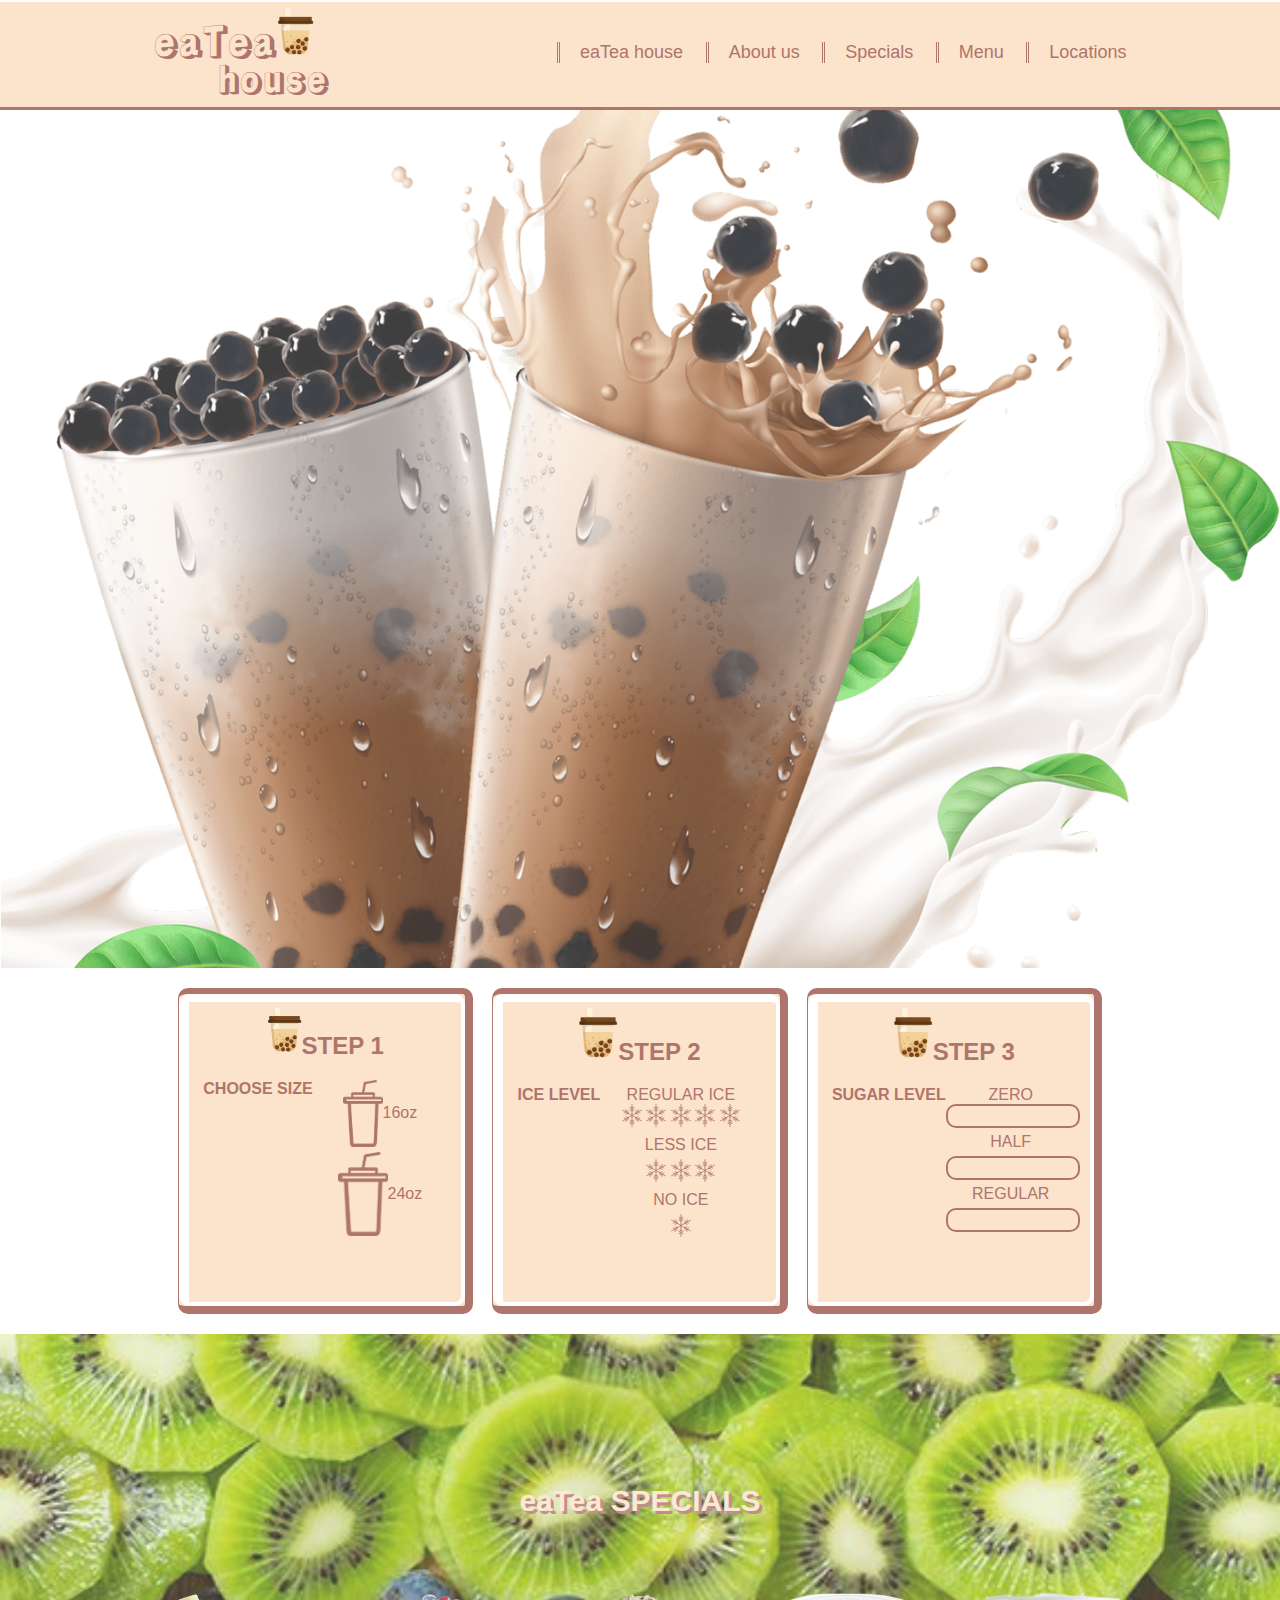
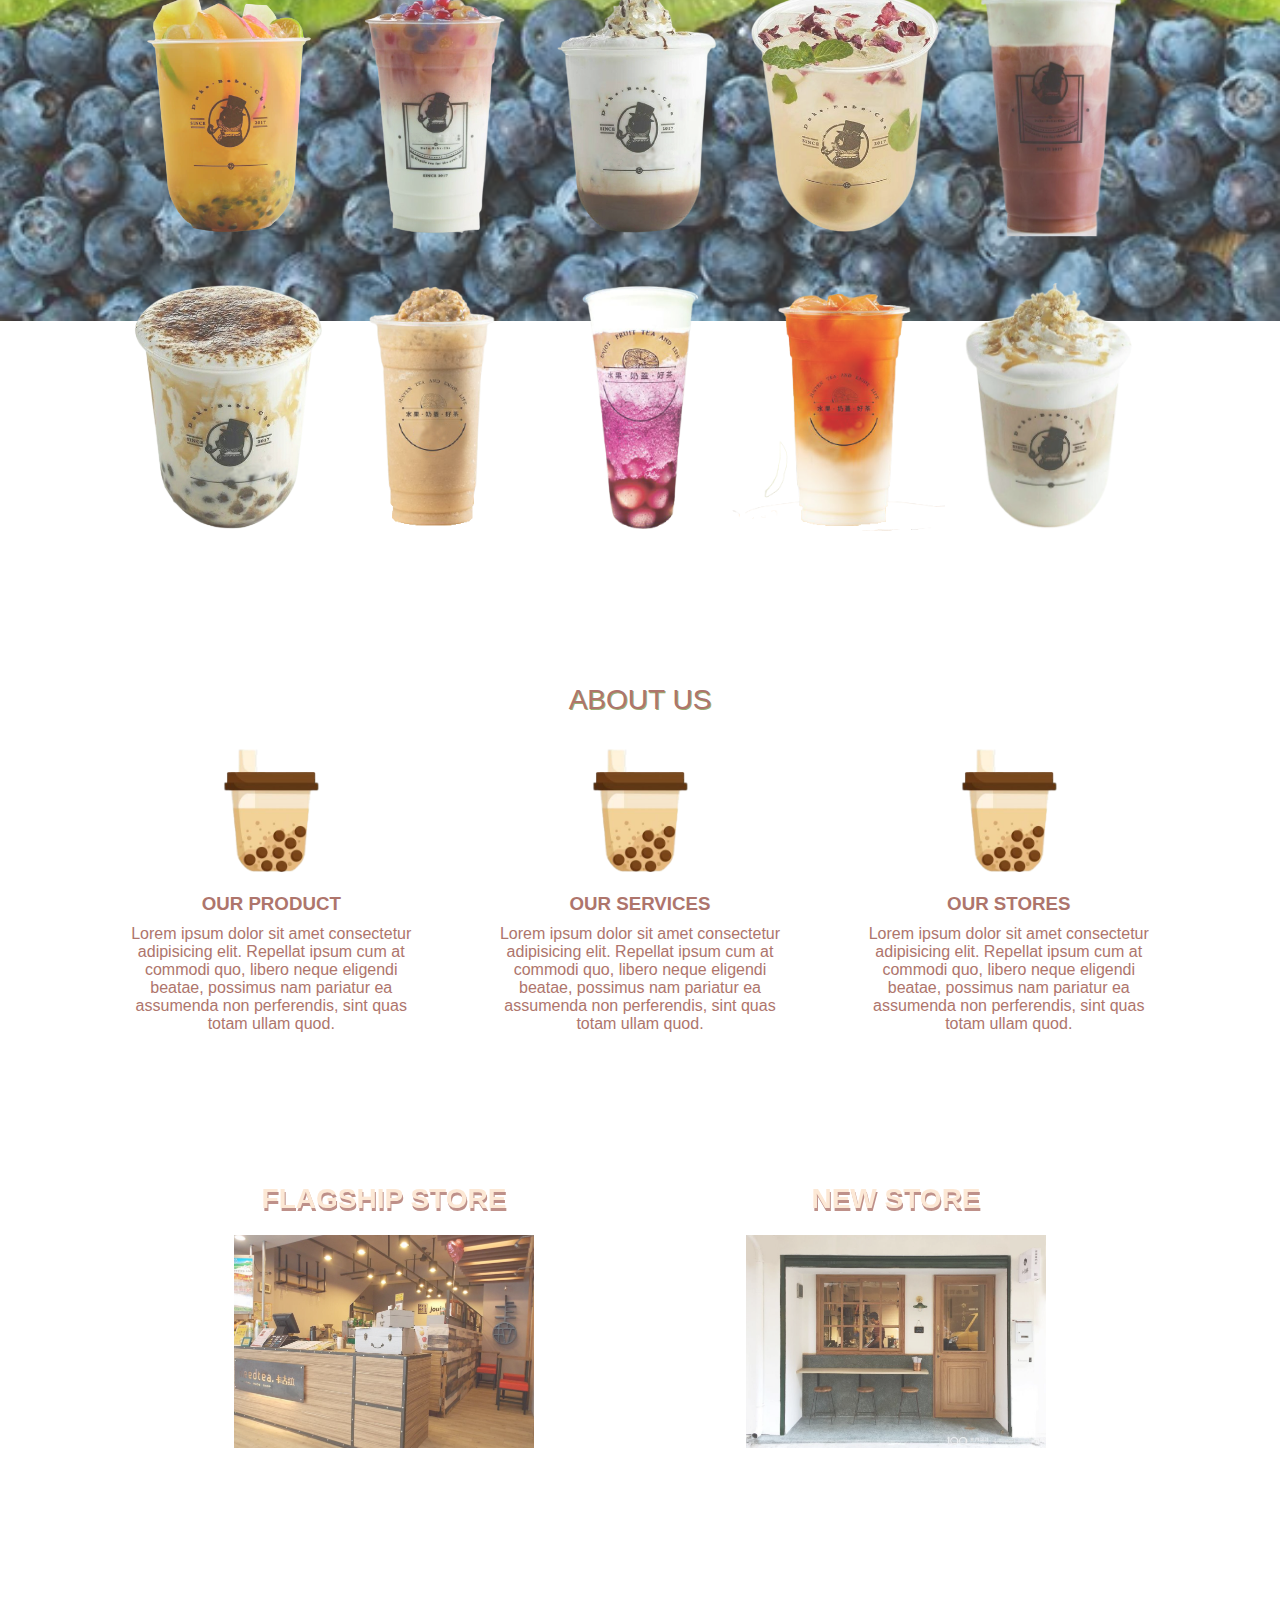
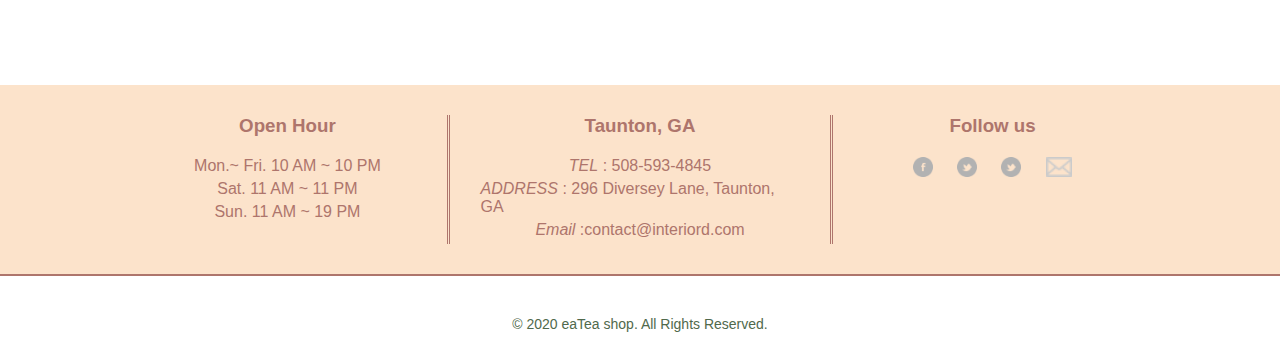
==== commit 55a91560: "updated index page and fix slide bar" ====
--- a/landing.html
+++ b/landing.html
@@ -74,7 +74,7 @@
     <div class="pic1"  >
         <div class="texting">
             <span class="texborder">
-                Have A Cup Of Tea And Chill Out
+                <!-- Have A Cup Of Tea -->
             </span>
         </div>
     </div>
@@ -185,7 +185,7 @@
                     <div class="zero-sugar">
                 
                         <div class="progress">
-                            <div class="percent" style="width: 0%;">0%</div>
+                            <div class="percent" style="width: 0%;"><!-- 0%--></div>
                         </div>
                     </div>
 
@@ -194,7 +194,7 @@
                     </div>
                     <div class="less-snowflacks">
                         <div class="progress">
-                            <div class="percent" style="width: 50%;">50%</div>
+                            <div class="percent" style="width: 0%;"><!-- 50%--></div>
                         </div>
                        
                         
@@ -206,7 +206,7 @@
                     </div>
                     <div class="less-snowflacks">
                         <div class="progress">
-                            <div class="percent" style="width: 100%;">100%</div>
+                            <div class="percent" style="width: 0%;"><!-- 100%--></div>
                         </div>  
                      
                     </div>
--- a/assets/css/landing.css
+++ b/assets/css/landing.css
@@ -277,6 +277,8 @@
         color: teal;
         padding: 4px 9px;
         transition: all .5s ease;
+
+        position: fixed;
     }
     
     /* set value for .sidebar which is beneath #check in the html */
@@ -373,38 +375,7 @@
     
   }
   
-  .texting{
-    position: absolute;
-    width: 100%;
-    top: 50%;
-    text-align: center;
-    color: red;
-    letter-spacing: 6px;
-    text-transform: uppercase;
-    font-size: 30px;
-  
-  }
-  
-  
-  .texting .texborder{
-    
-    color: #50694c;
-    opacity: .80;
-    padding: 25px;
-    background:
-          /* top, transparent black, faked with gradient */ 
-          linear-gradient(
-            rgba(252, 227, 203, 0), 
-            rgba(252, 227, 203, 0.3), 
-            rgba(252, 227, 203, 1),
-            rgba(252,227,203, 0.3),
-            rgba(252,227,203, 0)
-          ),
-          url('../img/back-customers.jpg') bottom;
-      background-size: cover;
-      /* filter: brightness(80%); */
-  
-  }
+  
 
 
 
@@ -540,7 +511,7 @@
     }
     .step{
         
-        width: 50%;
+        width:60%;
         margin: auto;
         margin-bottom: 50px;
        
@@ -548,6 +519,15 @@
    
 
 }
+
+/* Smartphone (iPhone 11 pro max) */
+@media (max-width: 469px){
+    .step{
+        width:80%;
+    }
+    
+}
+
 
 /* END of step */
 
@@ -602,6 +582,13 @@
  @media (max-width: 769px){
     .pic2{
         height: 1800px;
+    }
+}
+
+/* Smartphone (iPhone 11 pro max) */
+@media (max-width: 469px){
+    .pic2{
+        height: 3300px;
     }
 }
 
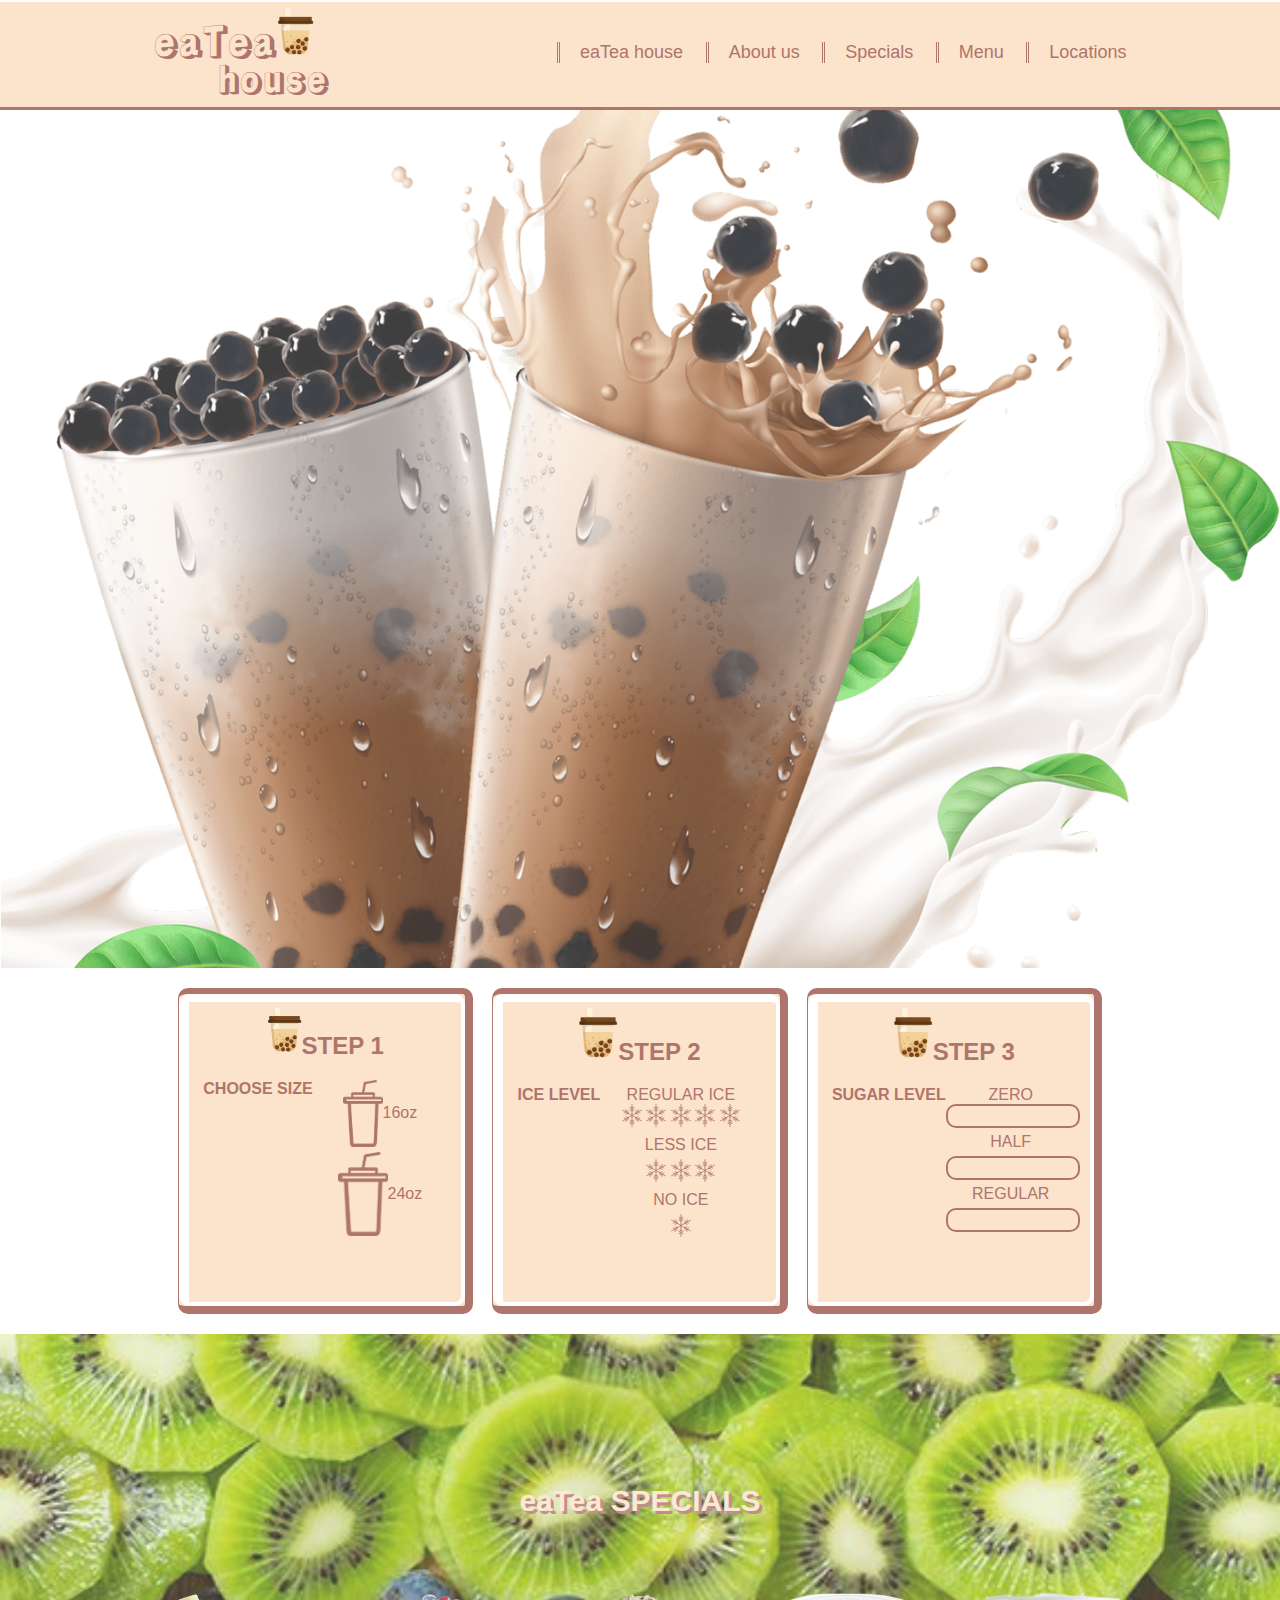
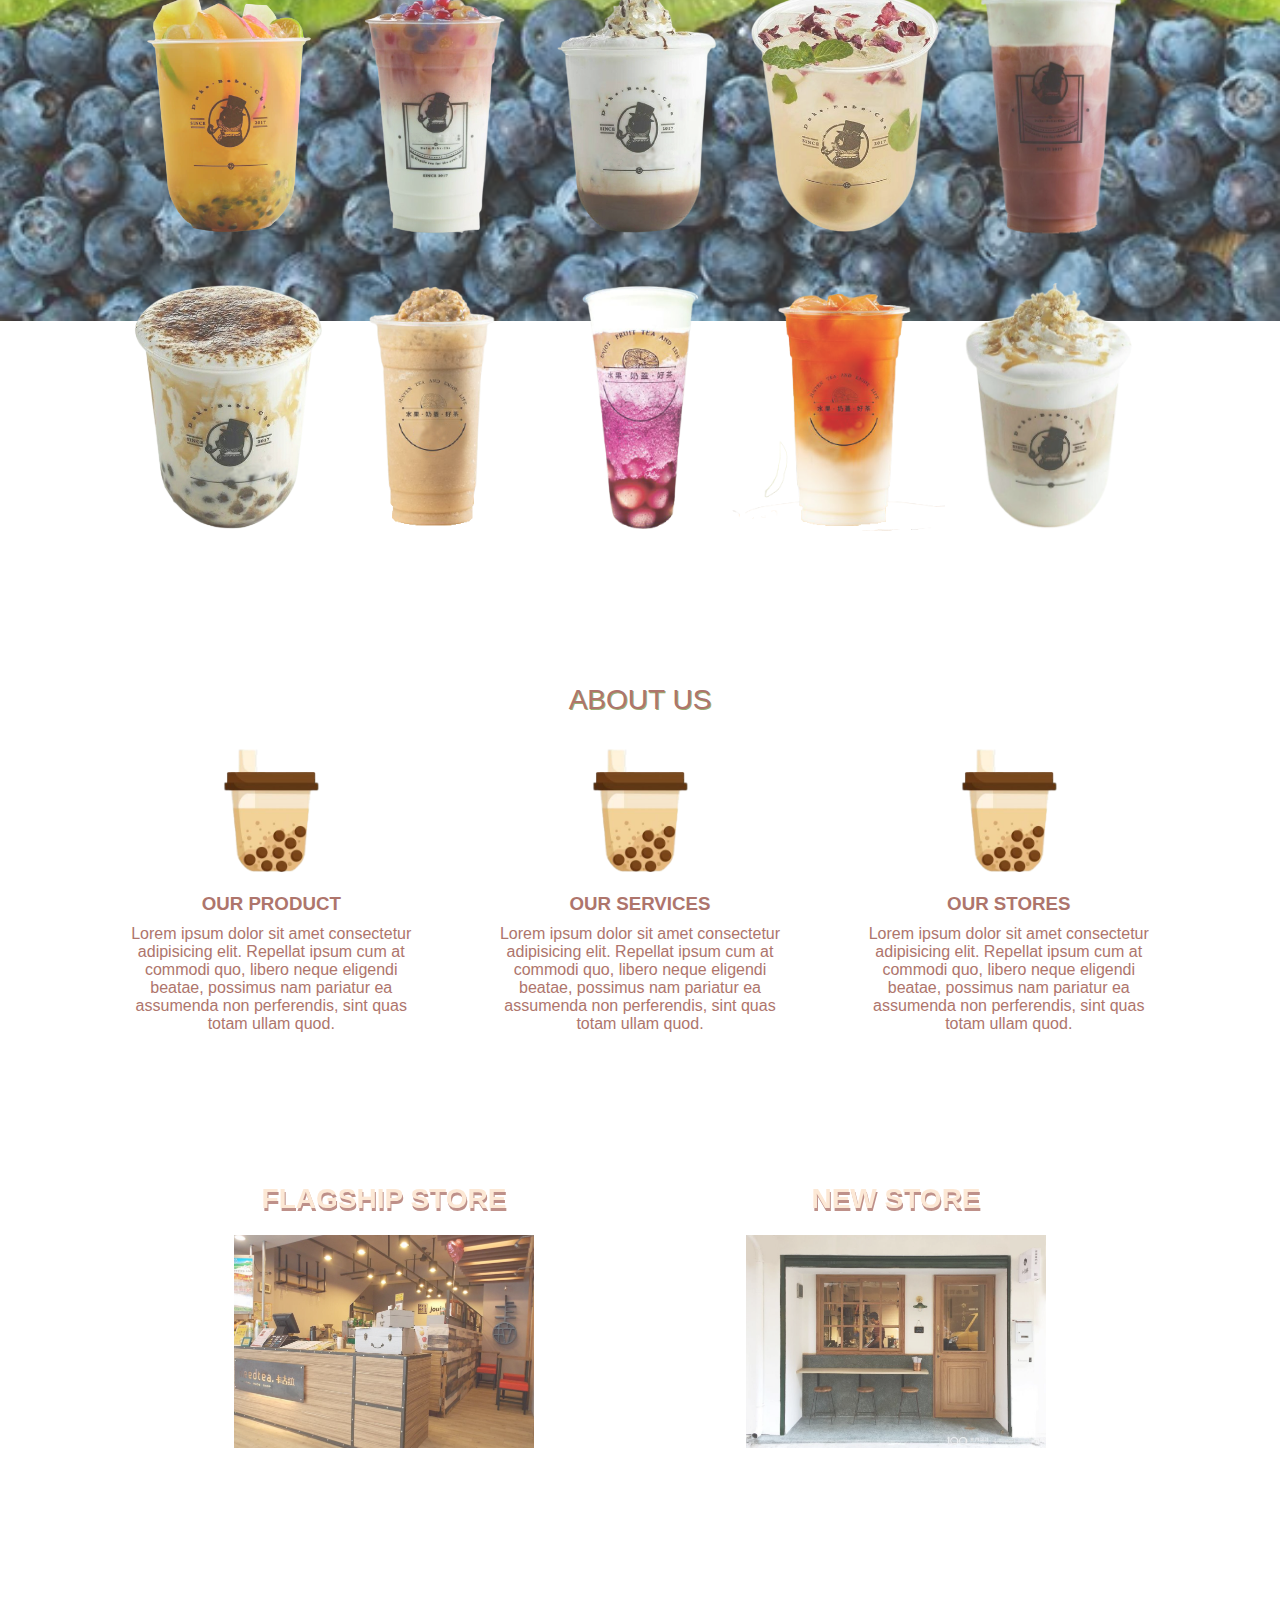
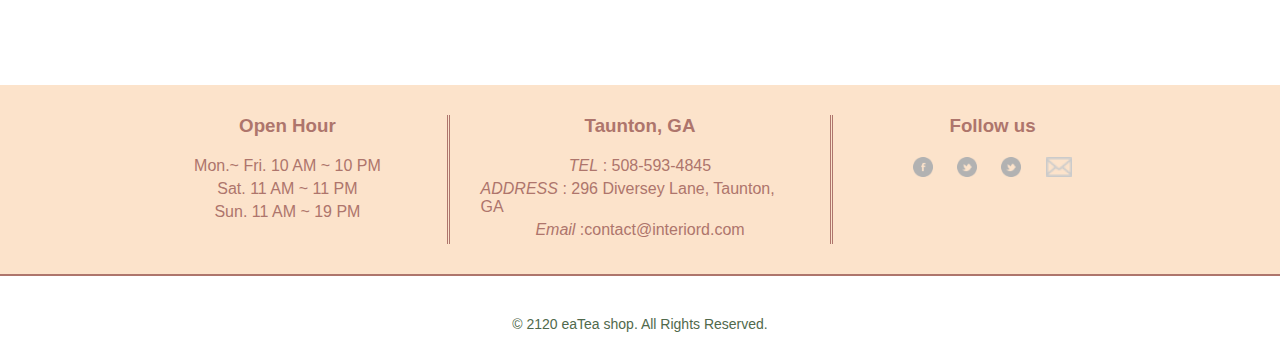
==== commit 5e5bc006: "updated footer for all pages" ====
--- a/landing.html
+++ b/landing.html
@@ -376,7 +376,7 @@
          <!-- Parallax --><!--footer--><!-- copyRight -->
         <div class="copyRight-message">
                 <p>
-                    © 2020  eaTea shop. All Rights Reserved.
+                    © 2120  eaTea shop. All Rights Reserved.
                 </p>
             </div>
     </footer>
--- a/assets/css/landing.css
+++ b/assets/css/landing.css
@@ -374,8 +374,9 @@
    
     
   }
-  
-  
+
+
+
 
 
 
